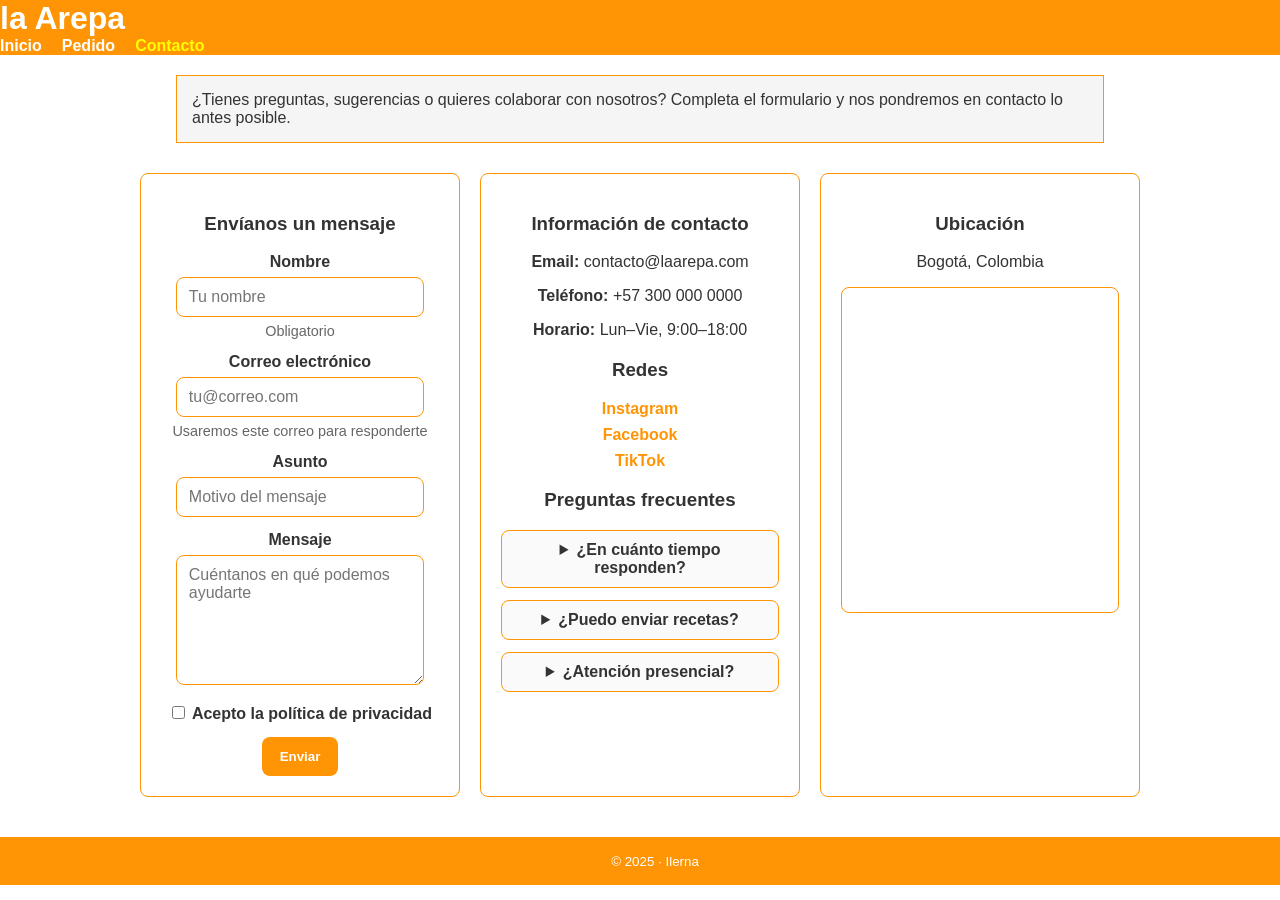
==== contact.html @ ec8ed8bf "organizando el contenido y generando los css solo con flex" ====
<!DOCTYPE html>
<html lang="es">

<head>
    <meta charset="UTF-8" />
    <meta name="viewport" content="width=device-width, initial-scale=1.0" />
    <title>La Arepa - Contacto</title>
    <link rel="stylesheet" href="style.css" />
</head>

<body>
    <header>
        <div class="logo">
            <h1>la Arepa</h1>
        </div>
        <nav>
            <ul>
                <li><a href="index.html">Inicio</a></li>
                <li><a href="pedido.html">Pedido</a></li>
                <li><a href="contacto.html" class="activo">Contacto</a></li>
            </ul>
        </nav>
    </header>

    <main id="contacto">


        <div class="banner">
            <article>
                ¿Tienes preguntas, sugerencias o quieres colaborar con nosotros? Completa el formulario y nos pondremos
                en contacto lo antes posible.
            </article>
        </div>

        <section class="tarjetas tarjetas-contacto">
            <div class="tarjeta tarjeta-form">
                <h3>Envíanos un mensaje</h3>
                <form action="#" method="post" novalidate>
                    <div class="form-grupo">
                        <label for="nombre">Nombre</label>
                        <input type="text" id="nombre" name="nombre" required placeholder="Tu nombre" />
                        <small class="ayuda">Obligatorio</small>
                    </div>

                    <div class="form-grupo">
                        <label for="email">Correo electrónico</label>
                        <input type="email" id="email" name="email" required placeholder="tu@correo.com" />
                        <small class="ayuda">Usaremos este correo para responderte</small>
                    </div>

                    <div class="form-grupo">
                        <label for="asunto">Asunto</label>
                        <input type="text" id="asunto" name="asunto" placeholder="Motivo del mensaje" />
                    </div>

                    <div class="form-grupo">
                        <label for="mensaje">Mensaje</label>
                        <textarea id="mensaje" name="mensaje" rows="6" required
                            placeholder="Cuéntanos en qué podemos ayudarte"></textarea>
                    </div>

                    <div class="form-grupo">
                        <label class="check-linea">
                            <input type="checkbox" id="acepta" name="acepta" required />
                            Acepto la política de privacidad
                        </label>
                    </div>

                    <button type="submit" class="btn-primario">Enviar</button>
                </form>
            </div>

            <div class="tarjeta tarjeta-info">
                <h3>Información de contacto</h3>
                <p><strong>Email:</strong> contacto@laarepa.com</p>
                <p><strong>Teléfono:</strong> +57 300 000 0000</p>
                <p><strong>Horario:</strong> Lun–Vie, 9:00–18:00</p>

                <h3 style="margin-top: 20px;">Redes</h3>
                <ul class="lista-contacto">
                    <li><a href="#" aria-label="Instagram">Instagram</a></li>
                    <li><a href="#" aria-label="Facebook">Facebook</a></li>
                    <li><a href="#" aria-label="TikTok">TikTok</a></li>
                </ul>

                <div class="separador"></div>

                <div class="tarjeta-faq">
                    <h3>Preguntas frecuentes</h3>

                    <details>
                        <summary>¿En cuánto tiempo responden?</summary>
                        <p>Normalmente en 24–48 horas hábiles.</p>
                    </details>

                    <details>
                        <summary>¿Puedo enviar recetas?</summary>
                        <p>¡Sí! Adjunta el enlace o escríbenos los pasos en el mensaje.</p>
                    </details>

                    <details>
                        <summary>¿Atención presencial?</summary>
                        <p>Por ahora solo atención online.</p>
                    </details>
                </div>
            </div>

            <div class="tarjeta tarjeta-mapa">
                <h3>Ubicación</h3>
                <p>Bogotá, Colombia</p>
                <div class="mapa">
                    <iframe title="Mapa La Arepa" src="https://www.google.com/maps?q=Bogota,Colombia&output=embed"
                        width="100%" height="320" style="border:0;" loading="lazy"
                        referrerpolicy="no-referrer-when-downgrade">
                    </iframe>
                </div>
            </div>
        </section>
    </main>

    <footer>
        <div class="footer_c">
            <small>&copy; 2025 · Ilerna</small>
        </div>
    </footer>
</body>

</html>
---- style.css ----
/* =================================
   ESTILOS GENERALES by Jolman
   ================================= */

:root {
  --color-principal: #ff9505;
  --color-secundario: #ffb627;
  --color-fondo: #ffffff;
  --color-texto: #333;
  --color-blanco: #ffffff;
  --color-fondo: #ffc971;
  --color-gris-claro: #f5f5f5;
  --color-gris-medio: #eee;
  --color-gris-oscuro: #e0e0e0;
  --color-gris-muy-claro: #fafafa;
  --color-borde: var(--color-principal);
  --color-borde-claro: var(--color-principal);
  --color-texto-claro: #666;
  --color-activo: yellow;
  --sombra: 0 4px 12px rgba(0, 0, 0, 0.1);
}


body {
  margin: 0;
  font-family: Arial, sans-serif;
  background: var(--color-blanco);
  color: var(--color-texto);
}

/* ====== HEADER ====== */
header {
  width: 100%;


  background: var(--color-principal);
  color: var(--color-blanco);
}

header .header-w {
  max-width: 1250px;
  margin: 0 auto;
  display: flex;
  align-items: center;
  justify-content: space-between;
  padding: 15px 20px;
}

header h1 {
  margin: 0;
  width: 100%;
}

header nav ul {
  list-style: none;
  display: flex;
  gap: 20px;
  margin: 0;
  padding: 0;
}

header nav a {
  text-decoration: none;
  color: var(--color-blanco);
  font-weight: bold;
  transition: color 0.3s;
}

header nav a:hover {
  color: var(--color-activo);
}

/* ====== HERO ====== */
.Hero {
  width: 90%;
  height: 300px;
  margin: 20px auto;
  border: 1px solid var(--color-borde);
  border-radius: 10px;
  display: flex;
  justify-content: center;
  align-items: center;
  font-size: 24px;
  background: var(--color-gris-medio);
  transition: transform 0.3s;
}

.Hero:hover {
  transform: scale(1.02);
  /* Pequeño zoom */
}






/* ====== estilos para landing pedido version FLEX ====== */
.Hero-pedido {
  width: min(90%, 1200px);
  height: 300px;
  margin: 20px auto;
  border: 1px solid var(--color-borde);
  border-radius: 10px;
  display: flex;
  align-items: center;
  font-size: 24px;
  transition: transform 0.3s;
  justify-content: center;
  /* centra el contenedor interno */
  padding: 24px 32px;
  /* simétrico */

}

.Hero-pedido:hover {
  transform: scale(1.02);
}

/* Contenedor en flex: dos columnas equilibradas */
.contenedor-hero {
  max-width: 1000px;
  width: 100%;
  display: flex;
  align-items: center;
  justify-content: space-between;
  /* texto izq | imagen der */

}

/* Columna de texto crece y ocupa la izquierda */
.hero-texto {

  margin: 0 60px;
}

.hero-texto h1 {
  font-size: 32px;
  margin: 0 0 8px;
}

.hero-texto p {
  font-size: 16px;
  color: #555;
  margin: 0 0 16px;
}

.btn-cta {
  display: inline-block;
  background: #333;
  color: #fff;
  padding: 10px 18px;
  border-radius: 999px;
  text-decoration: none;
  font-size: 16px;
}

/* Columna imagen anclada a la derecha */
.hero-imagen {
  flex: 0 0 auto;
  /* no crecer, no encoger */
  display: flex;
  align-items: center;
  justify-content: flex-end;
  margin-left: auto;
  /* se pega a la derecha */
}

.hero-imagen img {
  width: 550px;
  height: auto;
  object-fit: contain;

}

/* Responsive solo con flex: apila en móvil */
@media (max-width: 768px) {
  .Hero-pedido {
    height: auto;
  }

  .contenedor-hero {
    flex-direction: column-reverse;
    /* imagen abajo, texto arriba */
    text-align: center;
  }

  .hero-imagen {
    margin-left: 0;
    justify-content: center;
  }

  .hero-imagen img {
    width: clamp(220px, 60vw, 420px);
  }

  .hero-texto h1 {
    font-size: 26px;
  }
}



.banner-pedido {
  width: 80%;
  margin: 20px auto;
  padding: 20px 24px;
  background: #f9f9f9;
  border: 1px solid var(--color-borde);
  border-radius: 10px;
  text-align: center;
}

.banner-pedido:hover {
  background: var(--color-gris-oscuro);
}

/* ====== TARJETAS ====== */
.tarjetas-pedido {
  display: flex;
  justify-content: center;
  flex-wrap: wrap;
  
  margin: 30px auto;
  max-width: 1000px;
  padding: 0 20px;
}

.tarjeta-pedido {
  flex: 1 1 250px;
  max-width: 320px;
  border: 1px solid var(--color-borde);
  padding: 20px;
  border-radius: 8px;
  text-align: center;
  background: var(--color-blanco);
  transition: transform 0.3s, box-shadow 0.3s;
  margin: 20px 20px 20px 0;
}

.tarjeta-pedido:hover {
  transform: translateY(-4px);
  box-shadow: 4px 4px 10px rgba(0, 0, 0, 0.15);
}








/* ====== BANNER ====== */
.banner {
  margin: 20px auto;
  padding: 15px;
  max-width: 70%;
  background: var(--color-gris-claro);
  border: 1px solid var(--color-borde-claro);
}

.banner:hover {
  background: var(--color-gris-oscuro);
}

/* ====== TARJETAS ====== */
.tarjetas {
  display: flex;
  gap: 20px;
  justify-content: center;
  margin: 30px auto;
  max-width: 1000px;
}

.tarjeta {
  flex: 1 1 250px;
  border: 1px solid var(--color-borde);
  padding: 20px;
  border-radius: 8px;
  text-align: center;
  background: var(--color-blanco);
  transition: transform 0.3s, box-shadow 0.3s;
}

.tarjeta:hover {
  box-shadow: 4px 4px 10px rgba(0, 0, 0, 0.15);
}

/* ====== FOOTER ====== */
footer {
  width: 100%;
  background: var(--color-principal);
  color: var(--color-blanco);
  text-align: center;
  padding: 15px;
  margin-top: 40px;
}


/* ====== Extensiones para Contacto ====== */

/* Enlace activo del header */
header nav a.activo {
  color: var(--color-activo);
}

/* Formulario */
.tarjeta-form form {
  display: block;
  width: 100%;
}

.form-grupo {
  margin-bottom: 14px;
}

.form-grupo label {
  display: block;
  font-weight: bold;
  margin-bottom: 6px;
}

.form-grupo input[type="text"],
.form-grupo input[type="email"],
.form-grupo input[type="tel"],
.form-grupo input[type="url"],
.form-grupo input[type="date"],
.form-grupo textarea,
.form-grupo select {
  width: 80%;
  padding: 10px 12px;
  border: 1px solid var(--color-borde);
  border-radius: 8px;
  background: var(--color-blanco);
  color: var(--color-texto);
  transition: border-color 0.2s, box-shadow 0.2s;
  font: inherit;
}

.form-grupo input:focus,
.form-grupo textarea:focus,
.form-grupo select:focus {
  outline: none;
  border-color: var(--color-principal);
  box-shadow: 0 0 0 3px rgba(61, 137, 205, 0.15);
}

.form-grupo .ayuda {
  display: block;
  color: var(--color-texto-claro);
  font-size: 0.9rem;
  margin-top: 6px;
}

.check-linea {
  display: inline-flex;
  gap: 8px;
  align-items: center;
  user-select: none;
}

/* Botón primario */
.btn-primario {
  background: var(--color-principal);
  color: var(--color-blanco);
  border: none;
  padding: 12px 18px;
  border-radius: 8px;
  cursor: pointer;
  font-weight: bold;
  transition: transform 0.2s, box-shadow 0.2s, background 0.2s;
}

.btn-primario:hover {
  background: #357bbc;
  transform: translateY(-1px);
  box-shadow: var(--sombra);
}

.btn-primario:active {
  transform: translateY(0);
  box-shadow: none;
}

/* Tarjeta FAQ: detalles */
.tarjeta-faq details {
  border: 1px solid var(--color-borde-claro);
  border-radius: 8px;
  padding: 10px 12px;
  background: var(--color-gris-muy-claro);
  margin-bottom: 12px;
  transition: box-shadow 0.2s;
}

.tarjeta-faq details:hover {
  box-shadow: 0 4px 12px rgba(0, 0, 0, 0.06);
}

.tarjeta-faq summary {
  cursor: pointer;
  font-weight: bold;
}

/* Mapa */
.mapa {
  border: 1px solid var(--color-borde);
  border-radius: 8px;
  overflow: hidden;
  margin-top: 8px;
}

/* Lista de enlaces de contacto */
.lista-contacto {
  list-style: none;
  padding-left: 0;
  margin: 8px 0 0 0;
  display: grid;
  gap: 8px;
}

.lista-contacto a {
  text-decoration: none;
  color: var(--color-principal);
  font-weight: bold;
}

.lista-contacto a:hover {
  text-decoration: underline;
}

/* Responsivo: apilar tarjetas en pantallas pequeñas */
@media (max-width: 768px) {
  .tarjetas {
    flex-direction: column;
  }
}
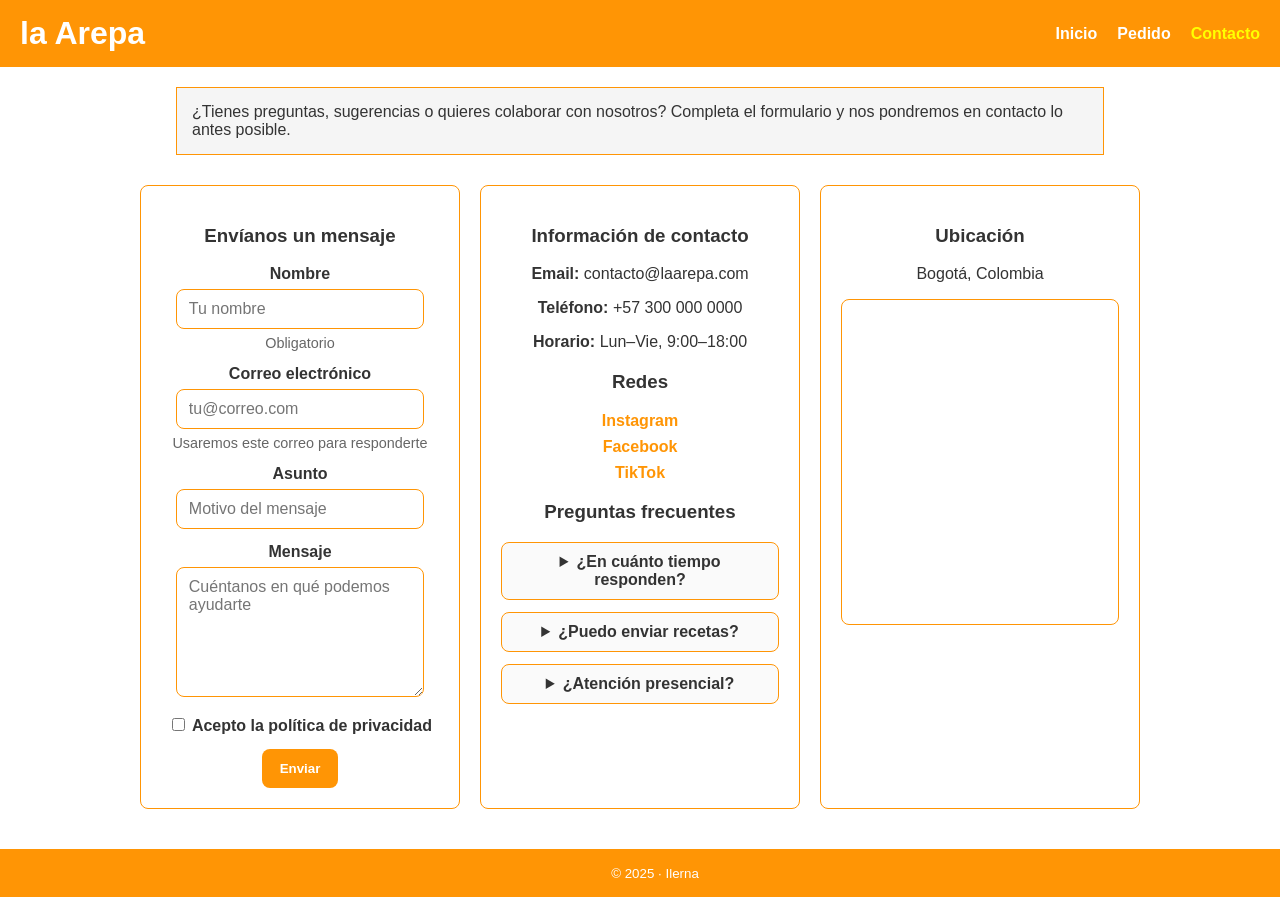
==== commit 63a14245: "posible terminacion del version flex" ====
--- a/contact.html
+++ b/contact.html
@@ -10,6 +10,7 @@
 
 <body>
     <header>
+        <div class="header-w">
         <div class="logo">
             <h1>la Arepa</h1>
         </div>
@@ -20,6 +21,7 @@
                 <li><a href="contacto.html" class="activo">Contacto</a></li>
             </ul>
         </nav>
+        </div>
     </header>
 
     <main id="contacto">
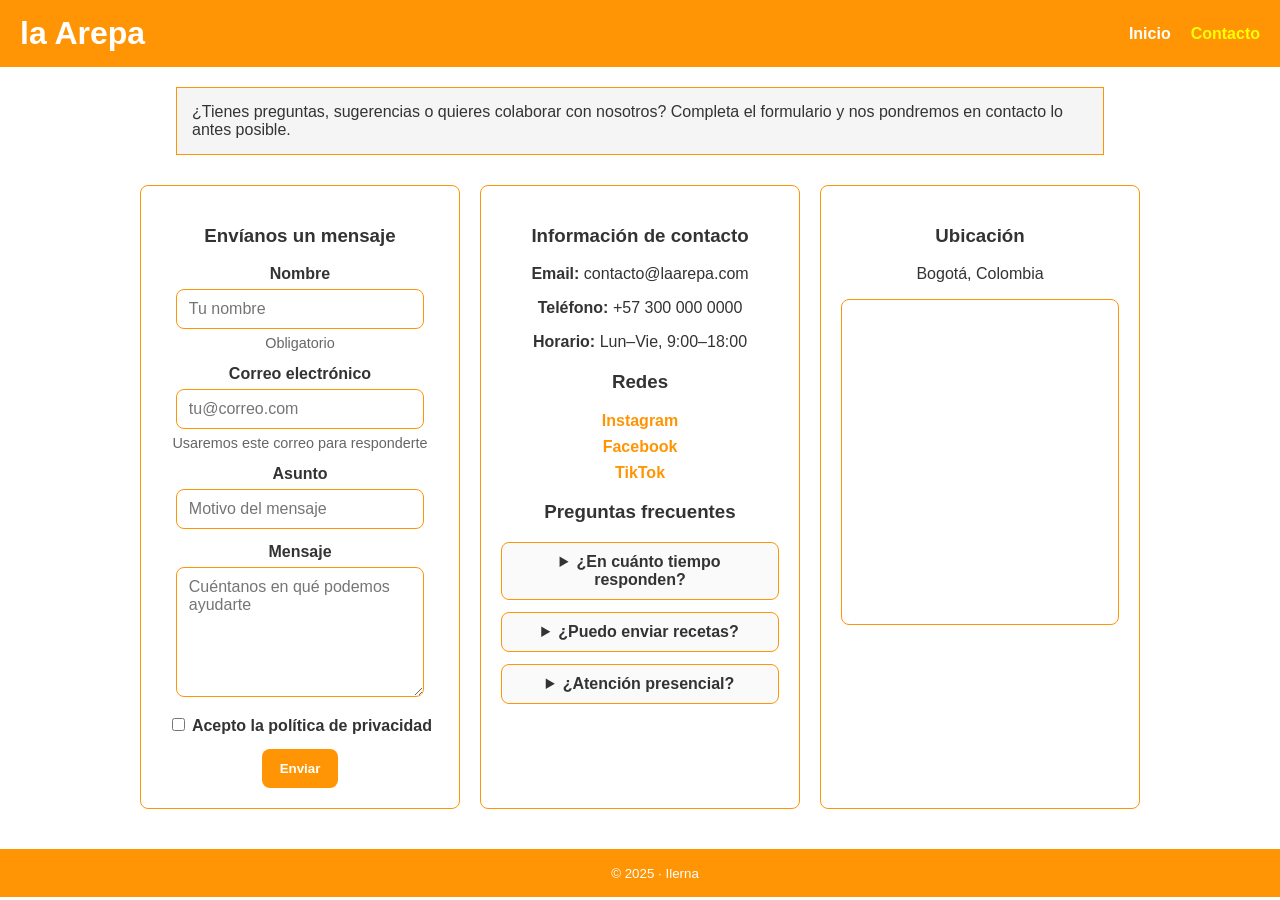
==== commit edbb7aba: "integrando menu hamburgesa en la pagina contacto, para unificar todo" ====
--- a/contact.html
+++ b/contact.html
@@ -14,13 +14,17 @@
         <div class="logo">
             <h1>la Arepa</h1>
         </div>
-        <nav>
-            <ul>
-                <li><a href="index.html">Inicio</a></li>
-                <li><a href="pedido.html">Pedido</a></li>
-                <li><a href="contacto.html" class="activo">Contacto</a></li>
-            </ul>
-        </nav>
+         <nav class="nav-responsive">
+                <button class="hamburger" id="hamburger" aria-label="Menú">
+                    <span></span>
+                    <span></span>
+                    <span></span>
+                </button>
+                <ul id="nav-menu">
+                    <li><a href="index.html" >Inicio</a></li>
+                    <li><a href="contact.html" class="activo">Contacto</a></li>
+                </ul>
+            </nav>
         </div>
     </header>
 
@@ -125,6 +129,11 @@
             <small>&copy; 2025 · Ilerna</small>
         </div>
     </footer>
+     <!-- Bootstrap JS -->
+    <script src="https://cdn.jsdelivr.net/npm/bootstrap@5.3.3/dist/js/bootstrap.bundle.min.js"></script>
+   
+     <!-- Script del menú hamburguesa -->
+    <script src="menu.js"></script>
 </body>
 
 </html>
--- a/style.css
+++ b/style.css
@@ -92,164 +92,118 @@
 
 
 
-
-
-
-/* ====== estilos para landing pedido version FLEX ====== */
-.Hero-pedido {
-  width: min(90%, 1200px);
-  height: 300px;
-  margin: 20px auto;
+/* ====== VERSIÓN BOOTSTRAP (Framework CSS) ====== */
+
+/* Hero Bootstrap */
+.hero-pedido-bootstrap {
+  margin: 40px auto;
+  padding: 40px 20px;
   border: 1px solid var(--color-borde);
   border-radius: 10px;
-  display: flex;
-  align-items: center;
-  font-size: 24px;
   transition: transform 0.3s;
-  justify-content: center;
-  /* centra el contenedor interno */
-  padding: 24px 32px;
-  /* simétrico */
-
-}
-
-.Hero-pedido:hover {
+  background: var(--color-blanco);
+}
+
+.hero-pedido-bootstrap:hover {
   transform: scale(1.02);
 }
 
-/* Contenedor en flex: dos columnas equilibradas */
-.contenedor-hero {
-  max-width: 1000px;
-  width: 100%;
-  display: flex;
-  align-items: center;
-  justify-content: space-between;
-  /* texto izq | imagen der */
-
-}
-
-/* Columna de texto crece y ocupa la izquierda */
-.hero-texto {
-
-  margin: 0 60px;
-}
-
-.hero-texto h1 {
+.hero-pedido-bootstrap h1 {
   font-size: 32px;
-  margin: 0 0 8px;
-}
-
-.hero-texto p {
+  margin-bottom: 12px;
+  color: var(--color-texto);
+}
+
+.hero-pedido-bootstrap p {
   font-size: 16px;
   color: #555;
-  margin: 0 0 16px;
-}
-
-.btn-cta {
+  margin-bottom: 20px;
+}
+
+.hero-pedido-bootstrap .btn-cta {
   display: inline-block;
   background: #333;
-  color: #fff;
+  color: var(--color-blanco);
   padding: 10px 18px;
   border-radius: 999px;
   text-decoration: none;
   font-size: 16px;
-}
-
-/* Columna imagen anclada a la derecha */
-.hero-imagen {
-  flex: 0 0 auto;
-  /* no crecer, no encoger */
-  display: flex;
-  align-items: center;
-  justify-content: flex-end;
-  margin-left: auto;
-  /* se pega a la derecha */
-}
-
-.hero-imagen img {
-  width: 550px;
+  transition: background 0.3s;
+}
+
+.hero-pedido-bootstrap .btn-cta:hover {
+  background: #555;
+  color: var(--color-blanco);
+}
+
+.hero-pedido-bootstrap img {
+  max-width: 500px;
+  width: 100%;
   height: auto;
-  object-fit: contain;
-
-}
-
-/* Responsive solo con flex: apila en móvil */
-@media (max-width: 768px) {
-  .Hero-pedido {
-    height: auto;
-  }
-
-  .contenedor-hero {
-    flex-direction: column-reverse;
-    /* imagen abajo, texto arriba */
-    text-align: center;
-  }
-
-  .hero-imagen {
-    margin-left: 0;
-    justify-content: center;
-  }
-
-  .hero-imagen img {
-    width: clamp(220px, 60vw, 420px);
-  }
-
-  .hero-texto h1 {
-    font-size: 26px;
-  }
-}
-
-
-
-.banner-pedido {
-  width: 80%;
-  margin: 20px auto;
+}
+
+/* Banner Bootstrap */
+.banner-pedido-bootstrap {
+  margin: 30px auto;
+}
+
+.banner-pedido-bootstrap article {
   padding: 20px 24px;
   background: #f9f9f9;
   border: 1px solid var(--color-borde);
   border-radius: 10px;
-  text-align: center;
-}
-
-.banner-pedido:hover {
+  transition: background 0.3s;
+}
+
+.banner-pedido-bootstrap article:hover {
   background: var(--color-gris-oscuro);
 }
 
-/* ====== TARJETAS ====== */
-.tarjetas-pedido {
-  display: flex;
-  justify-content: center;
-  flex-wrap: wrap;
-  
-  margin: 30px auto;
-  max-width: 1000px;
-  padding: 0 20px;
-}
-
-.tarjeta-pedido {
-  flex: 1 1 250px;
-  max-width: 320px;
+/* Tarjetas Bootstrap */
+.tarjetas-pedido-bootstrap {
+  margin: 40px auto;
+}
+
+.tarjeta-pedido-bootstrap {
   border: 1px solid var(--color-borde);
   padding: 20px;
   border-radius: 8px;
   text-align: center;
   background: var(--color-blanco);
   transition: transform 0.3s, box-shadow 0.3s;
-  margin: 20px 20px 20px 0;
-}
-
-.tarjeta-pedido:hover {
+  height: 100%;
+}
+
+.tarjeta-pedido-bootstrap:hover {
   transform: translateY(-4px);
   box-shadow: 4px 4px 10px rgba(0, 0, 0, 0.15);
 }
 
-
-
-
-
-
-
-
+.tarjeta-pedido-bootstrap h3 {
+  font-size: 20px;
+  margin-bottom: 12px;
+  color: var(--color-texto);
+}
+
+.tarjeta-pedido-bootstrap p {
+  font-size: 14px;
+  color: #555;
+}
+
+/* Responsive Bootstrap */
+@media (max-width: 768px) {
+  .hero-pedido-bootstrap img {
+    max-width: clamp(220px, 60vw, 420px);
+  }
+
+  .hero-pedido-bootstrap h1 {
+    font-size: 26px;
+  }
+}
+
+
+
+/* ====== ============== */
 /* ====== BANNER ====== */
 .banner {
   margin: 20px auto;
@@ -433,4 +387,197 @@
   .tarjetas {
     flex-direction: column;
   }
+}
+
+
+/* ====== MENÚ HAMBURGUESA (MÓVIL) ====== */
+.hamburger {
+  display: block;
+  background: none;
+  border: none;
+  cursor: pointer;
+  padding: 8px;
+  z-index: 1000;
+}
+
+.hamburger span {
+  display: block;
+  width: 25px;
+  height: 3px;
+  background: var(--color-blanco);
+  margin: 5px 0;
+  transition: 0.3s;
+  border-radius: 2px;
+}
+
+.hamburger.active span:nth-child(1) {
+  transform: rotate(45deg) translate(7px, 7px);
+}
+
+.hamburger.active span:nth-child(2) {
+  opacity: 0;
+}
+
+.hamburger.active span:nth-child(3) {
+  transform: rotate(-45deg) translate(7px, -7px);
+}
+
+/* Navegación móvil por defecto (oculta) */
+header nav ul {
+  display: none;
+  flex-direction: column;
+  position: absolute;
+  top: 60px;
+  right: 20px;
+  background: var(--color-principal);
+  border-radius: 8px;
+  padding: 15px;
+  box-shadow: 0 4px 12px rgba(0, 0, 0, 0.2);
+  z-index: 999;
+}
+
+header nav ul.active {
+  display: flex;
+}
+
+header nav ul li {
+  margin: 8px 0;
+}
+
+
+/* Navegación móvil por defecto (oculta) */
+header nav ul {
+  display: none;
+  flex-direction: column;
+  position: absolute;
+  top: 60px;
+  right: 20px;
+  background: var(--color-principal);
+  border-radius: 8px;
+  padding: 15px;
+  box-shadow: 0 4px 12px rgba(0, 0, 0, 0.2);
+  z-index: 999;
+}
+
+header nav ul.active {
+  display: flex;
+}
+
+header nav ul li {
+  margin: 8px 0;
+}
+
+/* Estilos base móvil para hero */
+.hero-pedido-bootstrap {
+  margin: 20px auto;
+  padding: 20px 15px;
+}
+
+.hero-pedido-bootstrap h1 {
+  font-size: 24px;
+}
+
+.hero-pedido-bootstrap p {
+  font-size: 14px;
+}
+
+.hero-pedido-bootstrap img {
+  max-width: 100%;
+}
+
+/* Banner móvil */
+.banner-pedido-bootstrap article {
+  padding: 15px;
+  font-size: 14px;
+}
+
+/* Tarjetas móvil */
+.tarjeta-pedido-bootstrap h3 {
+  font-size: 18px;
+}
+
+.tarjeta-pedido-bootstrap p {
+  font-size: 13px;
+}
+
+/* ====== BREAKPOINT: TABLETAS (481px - 768px) ====== */
+@media (min-width: 481px) {
+ 
+
+  
+
+  .banner-pedido-bootstrap article {
+    padding: 18px;
+    font-size: 15px;
+  }
+
+  /* Tarjetas en tableta */
+  .tarjeta-pedido-bootstrap {
+    padding: 18px;
+  }
+}
+
+/* ====== BREAKPOINT: ESCRITORIO (769px en adelante) ====== */
+@media (min-width: 769px) {
+  /* Ocultar hamburguesa en escritorio */
+  .hamburger {
+    display: none;
+  }
+
+  /* Mostrar menú horizontal en escritorio */
+  header nav ul {
+    display: flex !important;
+    flex-direction: row;
+    position: static;
+    background: transparent;
+    box-shadow: none;
+    padding: 0;
+    gap: 20px;
+  }
+
+  header nav ul li {
+    margin: 0;
+  }
+
+  .hero-pedido-bootstrap h1 {
+    font-size: 32px;
+  }
+
+  .hero-pedido-bootstrap p {
+    font-size: 16px;
+  }
+
+  .hero-pedido-bootstrap img {
+    max-width: 500px;
+  }
+
+  /* Banner escritorio */
+  .banner-pedido-bootstrap article {
+    padding: 20px 24px;
+    font-size: 16px;
+  }
+
+  /* Tarjetas escritorio */
+  .tarjeta-pedido-bootstrap {
+    padding: 20px;
+  }
+
+  .tarjeta-pedido-bootstrap h3 {
+    font-size: 20px;
+  }
+
+  .tarjeta-pedido-bootstrap p {
+    font-size: 14px;
+  }
+}
+
+/* ====== BREAKPOINT EXTRA: Pantallas grandes (1200px+) ====== */
+@media (min-width: 1200px) {
+  .hero-pedido-bootstrap {
+    max-width: 1200px;
+  }
+
+  .tarjetas-pedido-bootstrap .container {
+    max-width: 1200px;
+  }
 }
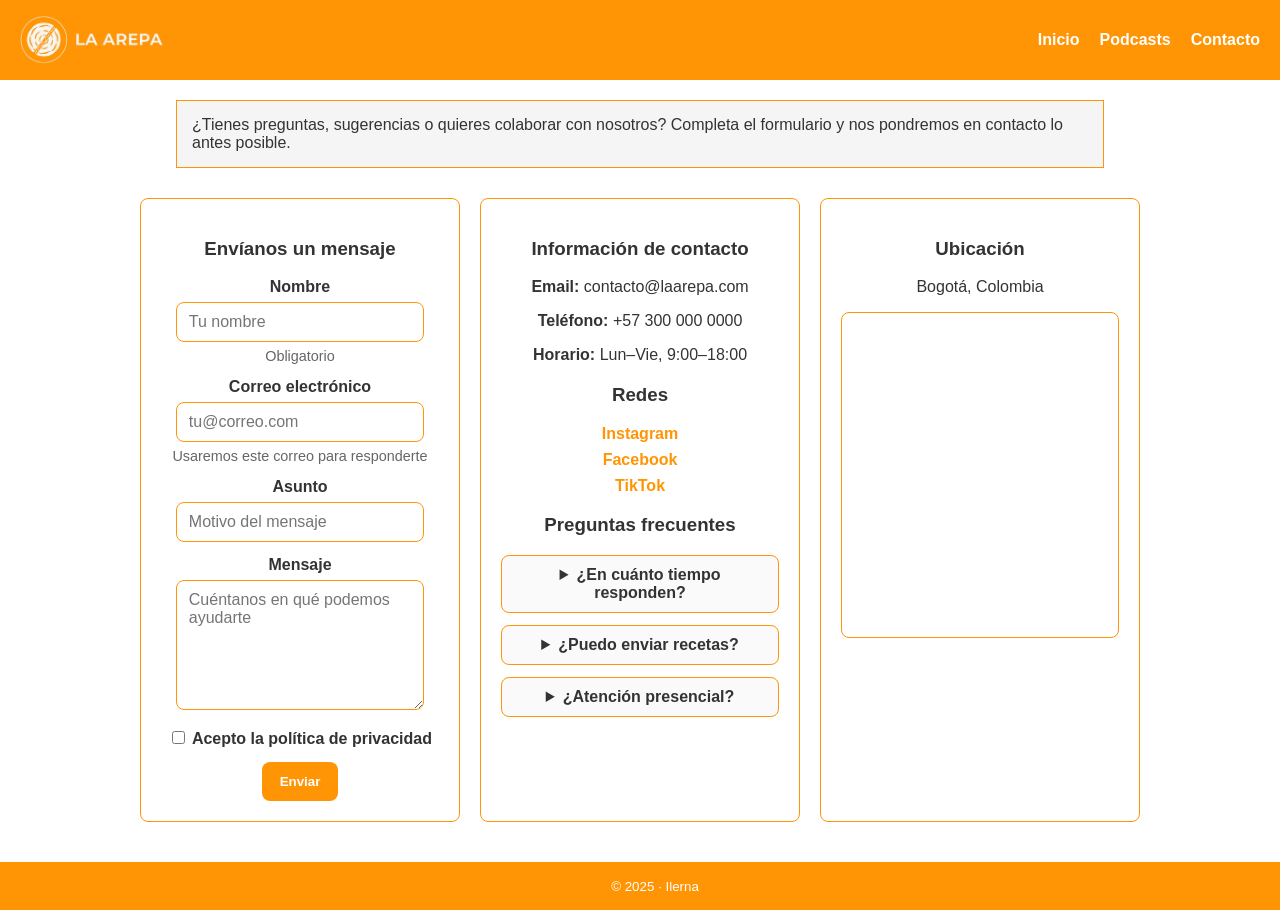
==== commit 2bfb561d: "integracion de audio para la clase 8 amanda" ====
--- a/contact.html
+++ b/contact.html
@@ -11,18 +11,19 @@
 <body>
     <header>
         <div class="header-w">
-        <div class="logo">
-            <h1>la Arepa</h1>
-        </div>
-         <nav class="nav-responsive">
+            <div class="logo">
+                <h1>la Arepa</h1>
+            </div>
+            <nav class="nav-responsive">
                 <button class="hamburger" id="hamburger" aria-label="Menú">
                     <span></span>
                     <span></span>
                     <span></span>
                 </button>
                 <ul id="nav-menu">
-                    <li><a href="index.html" >Inicio</a></li>
-                    <li><a href="contact.html" class="activo">Contacto</a></li>
+                    <li><a href="index.html">Inicio</a></li>
+                    <li><a href="podcast.html">Podcasts</a></li>
+                    <li><a href="contact.html">Contacto</a></li>
                 </ul>
             </nav>
         </div>
@@ -129,10 +130,10 @@
             <small>&copy; 2025 · Ilerna</small>
         </div>
     </footer>
-     <!-- Bootstrap JS -->
+    <!-- Bootstrap JS -->
     <script src="https://cdn.jsdelivr.net/npm/bootstrap@5.3.3/dist/js/bootstrap.bundle.min.js"></script>
-   
-     <!-- Script del menú hamburguesa -->
+
+    <!-- Script del menú hamburguesa -->
     <script src="menu.js"></script>
 </body>
 
--- a/style.css
+++ b/style.css
@@ -1,6 +1,15 @@
 /* =================================
    ESTILOS GENERALES by Jolman
    ================================= */
+
+
+ /* EJERCICIO 6.1: Regla global para que imágenes y vídeos se escalen correctamente */
+img,
+video {
+  max-width: 100%;
+  height: auto;
+}
+
 
 :root {
   --color-principal: #ff9505;
@@ -31,8 +40,6 @@
 /* ====== HEADER ====== */
 header {
   width: 100%;
-
-
   background: var(--color-principal);
   color: var(--color-blanco);
 }
@@ -46,10 +53,37 @@
   padding: 15px 20px;
 }
 
+/* MODIFICACIÓN PARA EJERCICIO 6.2 */
+.logo {
+    /* Establece un tamaño base para el logo */
+    width: 150px;
+    height: 50px;
+    /* Quitar el h1 para usar la imagen de fondo */
+    text-indent: -9999px; 
+    overflow: hidden; /* Oculta el texto del h1 si no se quita del HTML */
+    
+    /* Propiedades de background para el ejercicio */
+    background-image: url('img/logo.png'); /* Asume que tienes una imagen de logo */
+    background-repeat: no-repeat;
+    background-position: center;
+
+    /* EJERCICIO 6.2: Se elige 'cover' porque queremos que la imagen cubra todo el
+       espacio del contenedor del logo, manteniendo su proporción, sin importar si
+       parte de la imagen se recorta. Esto asegura que el logo siempre sea visible
+       y ocupe el area asignada.
+      
+    */
+    background-size: cover; 
+}
+
+/*
+ESTO LO OMITO POR QUE YA EL LOGO SERA LA IMAGEN
+
 header h1 {
   margin: 0;
   width: 100%;
 }
+*/
 
 header nav ul {
   list-style: none;
@@ -580,4 +614,73 @@
   .tarjetas-pedido-bootstrap .container {
     max-width: 1200px;
   }
+}
+
+
+
+
+/* ====== PODCAST PLAYER (custom) ====== */
+/* Ajusta estos valores a TU guía de estilo */
+:root{
+  --brand: #ff6a00;        /* <-- tu color principal */
+  --brand-2: #111827;      /* <-- tu color oscuro / texto */
+  --surface: #ffffff;      /* fondo tarjetas */
+  --border: rgba(17,24,39,.12);
+}
+
+.audio-player .ap-ui{
+  display: flex;
+  align-items: center;
+  gap: 12px;
+  padding: 12px;
+  border: 1px solid var(--border);
+  border-radius: 14px;
+  background: var(--surface);
+}
+
+.audio-player .ap-btn{
+  width: 44px;
+  height: 44px;
+  border-radius: 999px;
+  border: 1px solid var(--border);
+  background: var(--brand);
+  color: #fff;
+  display: inline-flex;
+  align-items: center;
+  justify-content: center;
+  font: inherit; /* respeta tu tipografía */
+}
+
+.audio-player .ap-btn:focus-visible{
+  outline: 3px solid color-mix(in srgb, var(--brand) 60%, white);
+  outline-offset: 2px;
+}
+
+.audio-player .ap-times{
+  min-width: 110px;
+  font-variant-numeric: tabular-nums;
+  color: var(--brand-2);
+  opacity: 0.9;
+}
+
+.audio-player input[type="range"]{
+  accent-color: var(--brand); /* clave para “usar tus colores” */
+}
+
+.audio-player .ap-range-wrap{
+  flex: 1;
+}
+
+.audio-player .ap-seek{
+  width: 100%;
+}
+
+.audio-player .ap-vol-wrap{
+  width: 110px;
+}
+
+@media (max-width: 576px){
+  .audio-player .ap-vol-wrap{
+    display: none; /* en móvil simplificamos */
+  }
 }
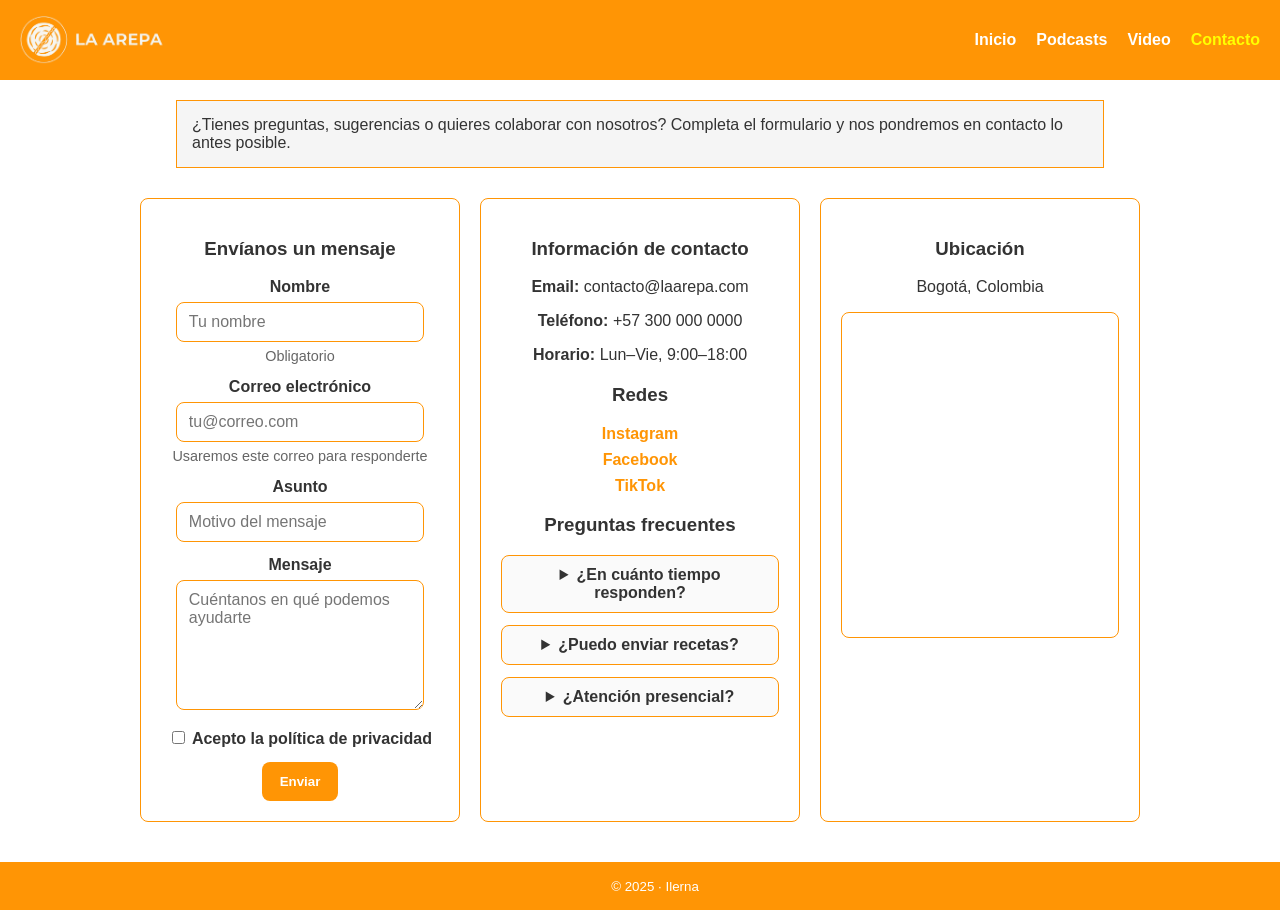
==== commit b3b3a5ba: "menu actualizado" ====
--- a/contact.html
+++ b/contact.html
@@ -21,9 +21,10 @@
                     <span></span>
                 </button>
                 <ul id="nav-menu">
-                    <li><a href="index.html">Inicio</a></li>
-                    <li><a href="podcast.html">Podcasts</a></li>
-                    <li><a href="contact.html">Contacto</a></li>
+                    <li><a href="index.html" >Inicio</a></li>
+                    <li><a href="podcast.html" >Podcasts</a></li>
+                    <li><a href="video.html" >Video</a></li>
+                    <li><a href="contact.html" class="activo">Contacto</a></li>
                 </ul>
             </nav>
         </div>
--- a/style.css
+++ b/style.css
@@ -683,4 +683,59 @@
   .audio-player .ap-vol-wrap{
     display: none; /* en móvil simplificamos */
   }
+}
+
+
+
+/* ========================================
+   HERO VIDEO FULLSCREEN
+   ======================================== */
+.hero-video-fullscreen {
+  position: relative;
+  width: 100%;
+  height: 100vh; /* Ocupa toda la altura de la pantalla */
+  overflow: hidden;
+  background-color: #000;
+}
+
+.video-container {
+  position: relative;
+  width: 100%;
+  height: 100%;
+}
+
+.video-fullscreen {
+  width: 100%;
+  height: 100%;
+  object-fit: cover; /* El video cubre todo el espacio sin deformarse */
+  display: block;
+}
+
+/* Overlay opcional (texto sobre el video) */
+.video-overlay {
+  position: absolute;
+  top: 0;
+  left: 0;
+  width: 100%;
+  height: 100%;
+  background: linear-gradient(
+    to bottom,
+    rgba(0, 0, 0, 0.3) 0%,
+    rgba(0, 0, 0, 0.6) 100%
+  );
+  display: flex;
+  align-items: center;
+  justify-content: center;
+  pointer-events: none; /* Permite hacer clic en los controles del video */
+}
+
+.video-overlay .container {
+  pointer-events: auto; /* Permite interactuar con el botón */
+}
+
+/* Responsive: en móvil, reducir altura si es necesario */
+@media (max-width: 768px) {
+  .hero-video-fullscreen {
+    height: 70vh; /* Ajusta según tu diseño */
+  }
 }
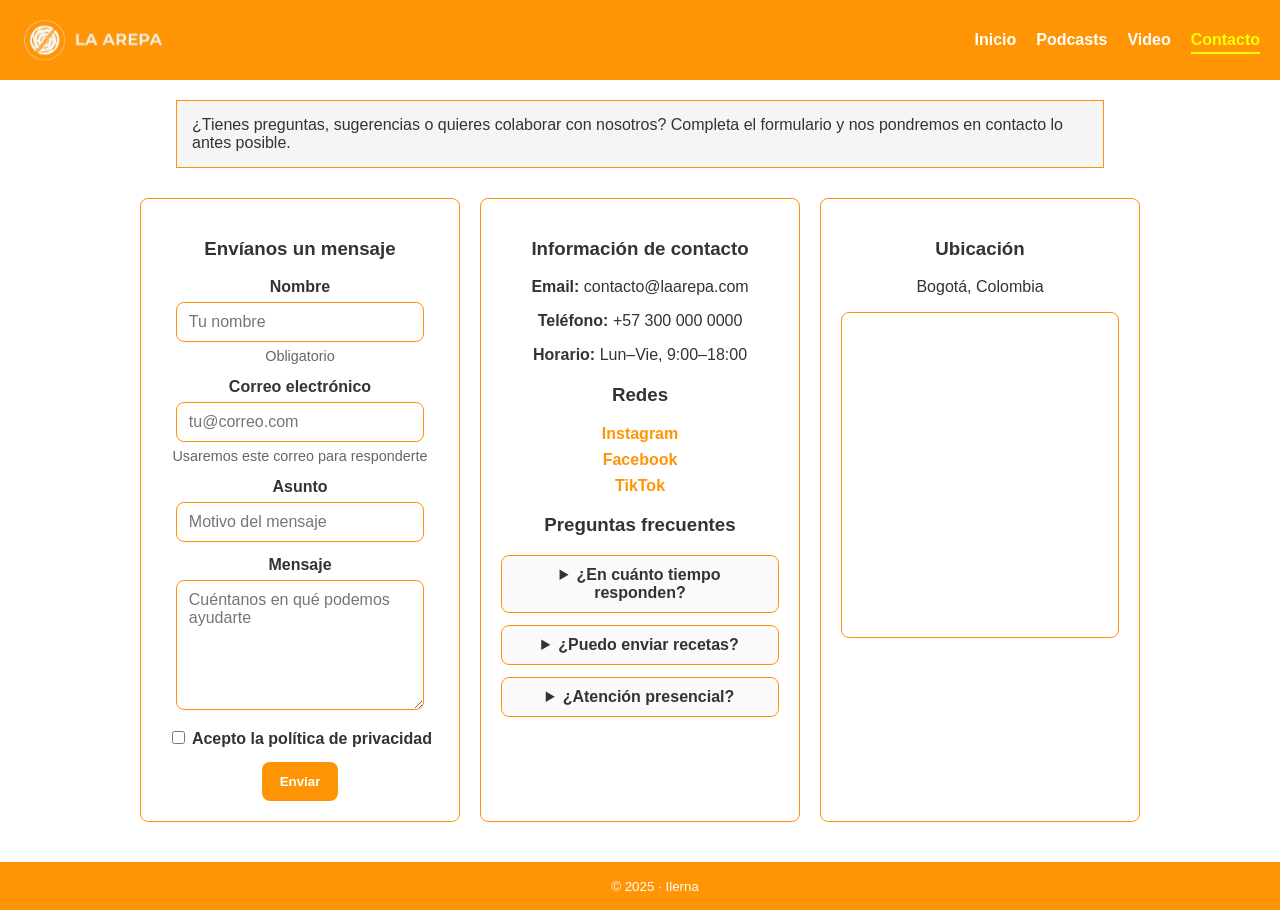
==== commit d1499903: "agregando favicon" ====
--- a/contact.html
+++ b/contact.html
@@ -11,8 +11,9 @@
 <body>
     <header>
         <div class="header-w">
-            <div class="logo">
-                <h1>la Arepa</h1>
+            <div class="logo" role="img" aria-label="Logo de La Arepa">
+                <div class="logo-part logo-cuadrado"></div>
+                <div class="logo-part logo-rectangulo"></div>
             </div>
             <nav class="nav-responsive">
                 <button class="hamburger" id="hamburger" aria-label="Menú">
--- a/style.css
+++ b/style.css
@@ -53,28 +53,75 @@
   padding: 15px 20px;
 }
 
-/* MODIFICACIÓN PARA EJERCICIO 6.2 */
+/* ====== LOGO ANIMADO ====== */
 .logo {
-    /* Establece un tamaño base para el logo */
     width: 150px;
     height: 50px;
-    /* Quitar el h1 para usar la imagen de fondo */
-    text-indent: -9999px; 
-    overflow: hidden; /* Oculta el texto del h1 si no se quita del HTML */
-    
-    /* Propiedades de background para el ejercicio */
-    background-image: url('img/logo.png'); /* Asume que tienes una imagen de logo */
+    position: relative;
+    display: flex;
+    align-items: flex-start;
+    overflow: visible;
+    cursor: pointer;
+    /* Transición para que el inicio/fin del tambaleo sea suave */
+    transition: transform 0.3s ease;
+}
+
+/* Cuando pasas el ratón, el contenedor completo tambalea */
+.logo:hover {
+    animation: tambaleoSuave 0.6s ease-in-out infinite;
+}
+
+.logo-part {
     background-repeat: no-repeat;
     background-position: center;
-
-    /* EJERCICIO 6.2: Se elige 'cover' porque queremos que la imagen cubra todo el
-       espacio del contenedor del logo, manteniendo su proporción, sin importar si
-       parte de la imagen se recorta. Esto asegura que el logo siempre sea visible
-       y ocupe el area asignada.
-      
-    */
-    background-size: cover; 
-}
+    background-size: contain;
+}
+
+/* Cuadrado (logo-1.png) */
+.logo-cuadrado {
+    width: 50px;
+    height: 50px;
+    background-image: url('img/logo-1.png');
+    animation: entradaCuadrado 2.2s ease-out forwards;
+    opacity: 0;
+}
+
+/* Rectángulo (logo-2.png) */
+.logo-rectangulo {
+    width: 100px;
+    height: 50px;
+    background-image: url('img/logo-2.png');
+    animation: entradaRectangulo 0.8s ease-out 1.2s forwards;
+    opacity: 0;
+}
+
+/* ====== ANIMACIONES DE ENTRADA ====== */
+@keyframes entradaCuadrado {
+    0% { transform: translateX(200px) rotate(0deg); opacity: 0; }
+    50% { transform: translateX(100px) rotate(360deg); opacity: 1; }
+    100% { transform: translateX(0) rotate(720deg); opacity: 1; }
+}
+
+@keyframes entradaRectangulo {
+    0% { transform: translateY(-80px); opacity: 0; }
+    100% { transform: translateY(0); opacity: 1; }
+}
+
+/* ====== NUEVA ANIMACIÓN DE TAMBALEO SUAVE ====== */
+/* Se aplica al contenedor padre para no romper las piezas hijas */
+@keyframes tambaleoSuave {
+    0%, 100% {
+        transform: rotate(0deg) scale(1.05);
+    }
+    25% {
+        transform: rotate(2deg) scale(1.05);
+    }
+    75% {
+        transform: rotate(-2deg) scale(1.05);
+    }
+}
+
+
 
 /*
 ESTO LO OMITO POR QUE YA EL LOGO SERA LA IMAGEN
@@ -85,10 +132,11 @@
 }
 */
 
+/* ====== NAVEGACIÓN DESKTOP ====== */
 header nav ul {
   list-style: none;
   display: flex;
-  gap: 20px;
+  gap: 30px;
   margin: 0;
   padding: 0;
 }
@@ -97,11 +145,39 @@
   text-decoration: none;
   color: var(--color-blanco);
   font-weight: bold;
-  transition: color 0.3s;
+  position: relative;
+  transition: all 0.3s ease;
+  display: inline-block;
+}
+
+/* Efecto subrayado animado */
+header nav a::after {
+  content: '';
+  position: absolute;
+  bottom: -5px;
+  left: 0;
+  width: 0;
+  height: 2px;
+  background: var(--color-activo);
+  transition: width 0.3s ease;
 }
 
 header nav a:hover {
   color: var(--color-activo);
+  transform: translateY(-3px);
+}
+
+header nav a:hover::after {
+  width: 100%;
+}
+
+/* Enlace activo */
+header nav a.activo {
+  color: var(--color-activo);
+}
+
+header nav a.activo::after {
+  width: 100%;
 }
 
 /* ====== HERO ====== */
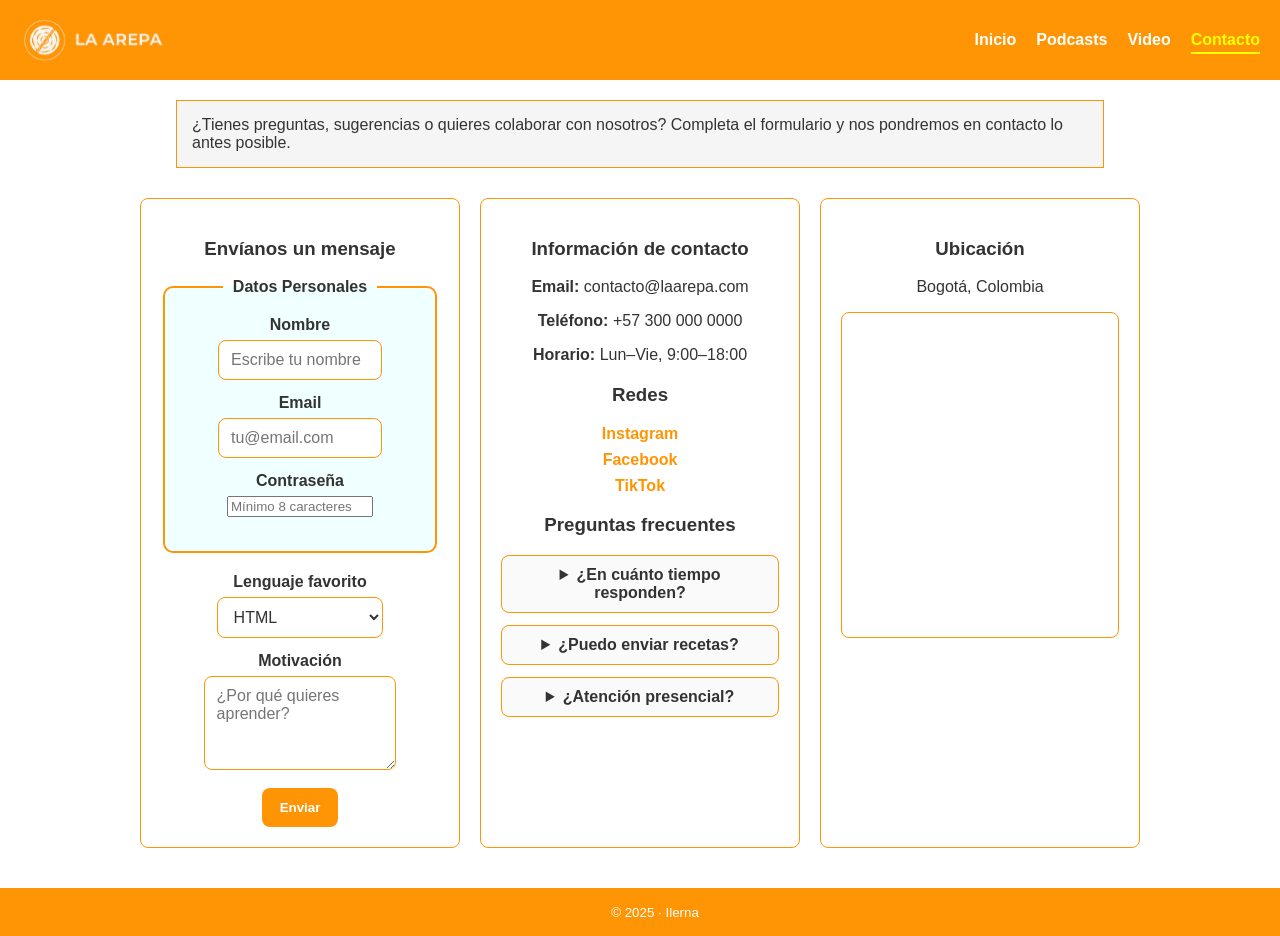
==== commit 94821ddf: "practica 12" ====
--- a/contact.html
+++ b/contact.html
@@ -22,9 +22,9 @@
                     <span></span>
                 </button>
                 <ul id="nav-menu">
-                    <li><a href="index.html" >Inicio</a></li>
-                    <li><a href="podcast.html" >Podcasts</a></li>
-                    <li><a href="video.html" >Video</a></li>
+                    <li><a href="index.html">Inicio</a></li>
+                    <li><a href="podcast.html">Podcasts</a></li>
+                    <li><a href="video.html">Video</a></li>
                     <li><a href="contact.html" class="activo">Contacto</a></li>
                 </ul>
             </nav>
@@ -32,7 +32,6 @@
     </header>
 
     <main id="contacto">
-
 
         <div class="banner">
             <article>
@@ -44,39 +43,47 @@
         <section class="tarjetas tarjetas-contacto">
             <div class="tarjeta tarjeta-form">
                 <h3>Envíanos un mensaje</h3>
-                <form action="#" method="post" novalidate>
+
+                <!-- FORMULARIO PRÁCTICA 12 -->
+                <form id="form-inscripcion" action="procesar.php" method="post">
+                    <fieldset class="datos-personales">
+                        <legend>Datos Personales</legend>
+
+                        <div class="form-grupo">
+                            <label for="nombre">Nombre</label>
+                            <input type="text" id="nombre" name="nombre" required placeholder="Escribe tu nombre" />
+                        </div>
+
+                        <div class="form-grupo">
+                            <label for="email">Email</label>
+                            <input type="email" id="email" name="email" required placeholder="tu@email.com" />
+                        </div>
+
+                        <div class="form-grupo">
+                            <label for="password">Contraseña</label>
+                            <input type="password" id="password" name="password" placeholder="Mínimo 8 caracteres" />
+                        </div>
+                    </fieldset>
+
                     <div class="form-grupo">
-                        <label for="nombre">Nombre</label>
-                        <input type="text" id="nombre" name="nombre" required placeholder="Tu nombre" />
-                        <small class="ayuda">Obligatorio</small>
+                        <label for="lenguaje">Lenguaje favorito</label>
+                        <select id="lenguaje" name="lenguaje">
+                            <option value="html">HTML</option>
+                            <option value="js">JS</option>
+                            <option value="python">Python</option>
+                        </select>
                     </div>
 
                     <div class="form-grupo">
-                        <label for="email">Correo electrónico</label>
-                        <input type="email" id="email" name="email" required placeholder="tu@correo.com" />
-                        <small class="ayuda">Usaremos este correo para responderte</small>
-                    </div>
-
-                    <div class="form-grupo">
-                        <label for="asunto">Asunto</label>
-                        <input type="text" id="asunto" name="asunto" placeholder="Motivo del mensaje" />
-                    </div>
-
-                    <div class="form-grupo">
-                        <label for="mensaje">Mensaje</label>
-                        <textarea id="mensaje" name="mensaje" rows="6" required
-                            placeholder="Cuéntanos en qué podemos ayudarte"></textarea>
-                    </div>
-
-                    <div class="form-grupo">
-                        <label class="check-linea">
-                            <input type="checkbox" id="acepta" name="acepta" required />
-                            Acepto la política de privacidad
-                        </label>
+                        <label for="motivacion">Motivación</label>
+                        <textarea id="motivacion" name="motivacion" rows="4" maxlength="200"
+                            placeholder="¿Por qué quieres aprender?"></textarea>
                     </div>
 
                     <button type="submit" class="btn-primario">Enviar</button>
                 </form>
+                <!-- FIN FORMULARIO PRÁCTICA 12 -->
+
             </div>
 
             <div class="tarjeta tarjeta-info">
@@ -132,11 +139,10 @@
             <small>&copy; 2025 · Ilerna</small>
         </div>
     </footer>
-    <!-- Bootstrap JS -->
+
     <script src="https://cdn.jsdelivr.net/npm/bootstrap@5.3.3/dist/js/bootstrap.bundle.min.js"></script>
-
-    <!-- Script del menú hamburguesa -->
     <script src="menu.js"></script>
+    <script src="script.js"></script>
 </body>
 
 </html>
--- a/style.css
+++ b/style.css
@@ -814,4 +814,35 @@
   .hero-video-fullscreen {
     height: 70vh; /* Ajusta según tu diseño */
   }
+}
+
+
+
+
+/* ========================================
+   ESTILOS PRÁCTICA 12 - Formularios I
+   ======================================== */
+
+/* Fieldset de datos personales */
+.datos-personales {
+    background: azure;
+    border: 2px solid var(--color-principal);
+    border-radius: 10px;
+    padding: 20px;
+    margin-bottom: 20px;
+}
+
+.datos-personales legend {
+    font-weight: bold;
+    padding: 0 10px;
+    color: var(--color-texto);
+}
+
+/* Ajustar ancho de inputs al 60% para la práctica */
+#form-inscripcion .form-grupo input[type="text"],
+#form-inscripcion .form-grupo input[type="email"],
+#form-inscripcion .form-grupo input[type="password"],
+#form-inscripcion .form-grupo select,
+#form-inscripcion .form-grupo textarea {
+    width: 60%;
 }
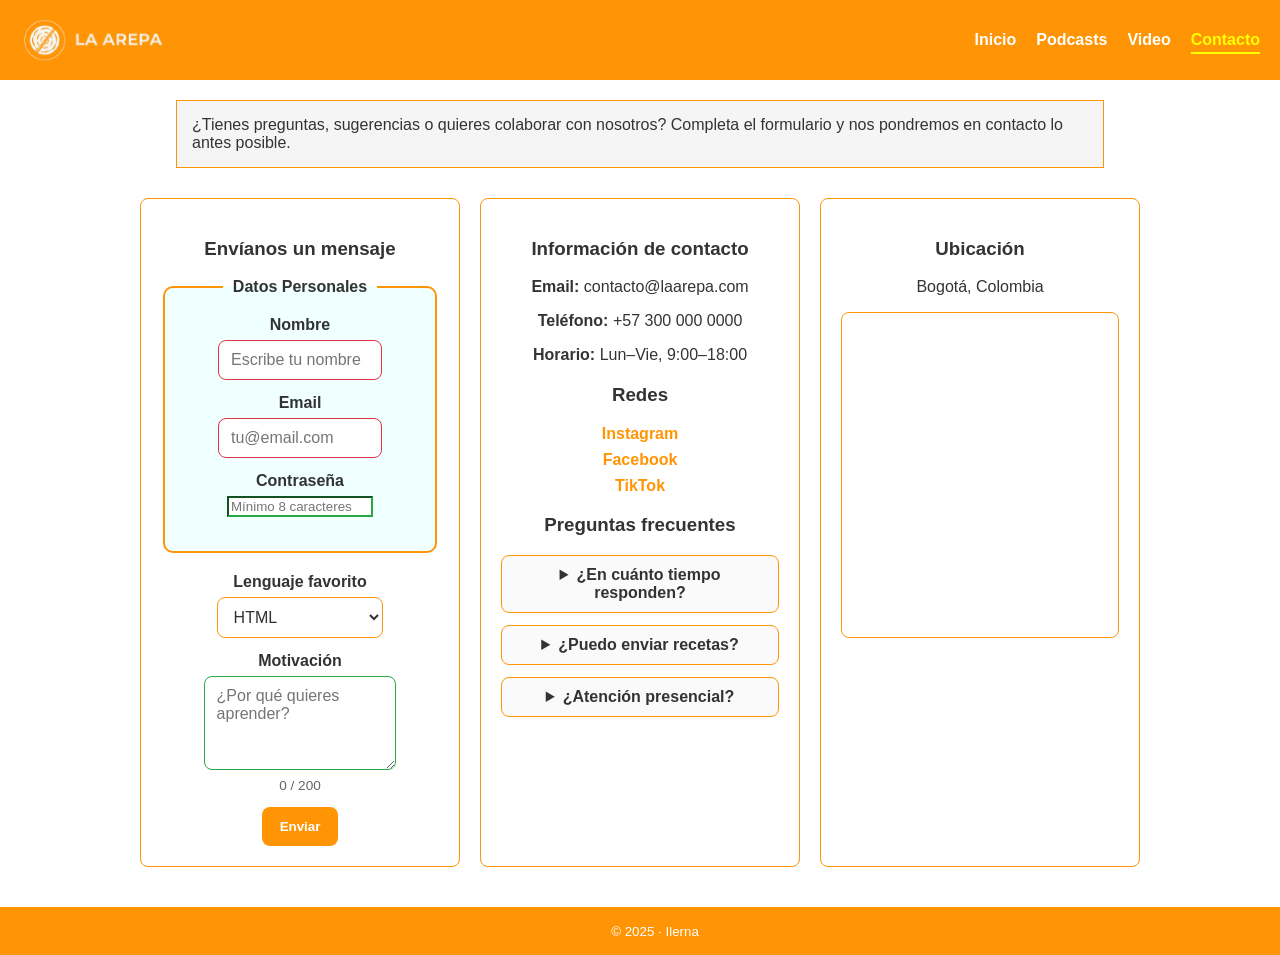
==== commit a0d0bd34: "actividad 12 faltante  para no ir a recuperacion :(" ====
--- a/contact.html
+++ b/contact.html
@@ -78,6 +78,7 @@
                         <label for="motivacion">Motivación</label>
                         <textarea id="motivacion" name="motivacion" rows="4" maxlength="200"
                             placeholder="¿Por qué quieres aprender?"></textarea>
+                        <span id="contador">0 / 200</span>
                     </div>
 
                     <button type="submit" class="btn-primario">Enviar</button>
--- a/style.css
+++ b/style.css
@@ -845,4 +845,23 @@
 #form-inscripcion .form-grupo select,
 #form-inscripcion .form-grupo textarea {
     width: 60%;
+}
+
+/* Práctica 13: pseudoclases :valid e :invalid */
+#form-inscripcion .form-grupo input:valid,
+#form-inscripcion .form-grupo textarea:valid {
+    border-color: #28a745;
+}
+
+#form-inscripcion .form-grupo input:invalid,
+#form-inscripcion .form-grupo textarea:invalid {
+    border-color: #dc3545;
+}
+
+/* Contador de caracteres */
+#contador {
+    display: block;
+    font-size: 0.85rem;
+    color: var(--color-texto-claro);
+    margin-top: 4px;
 }
